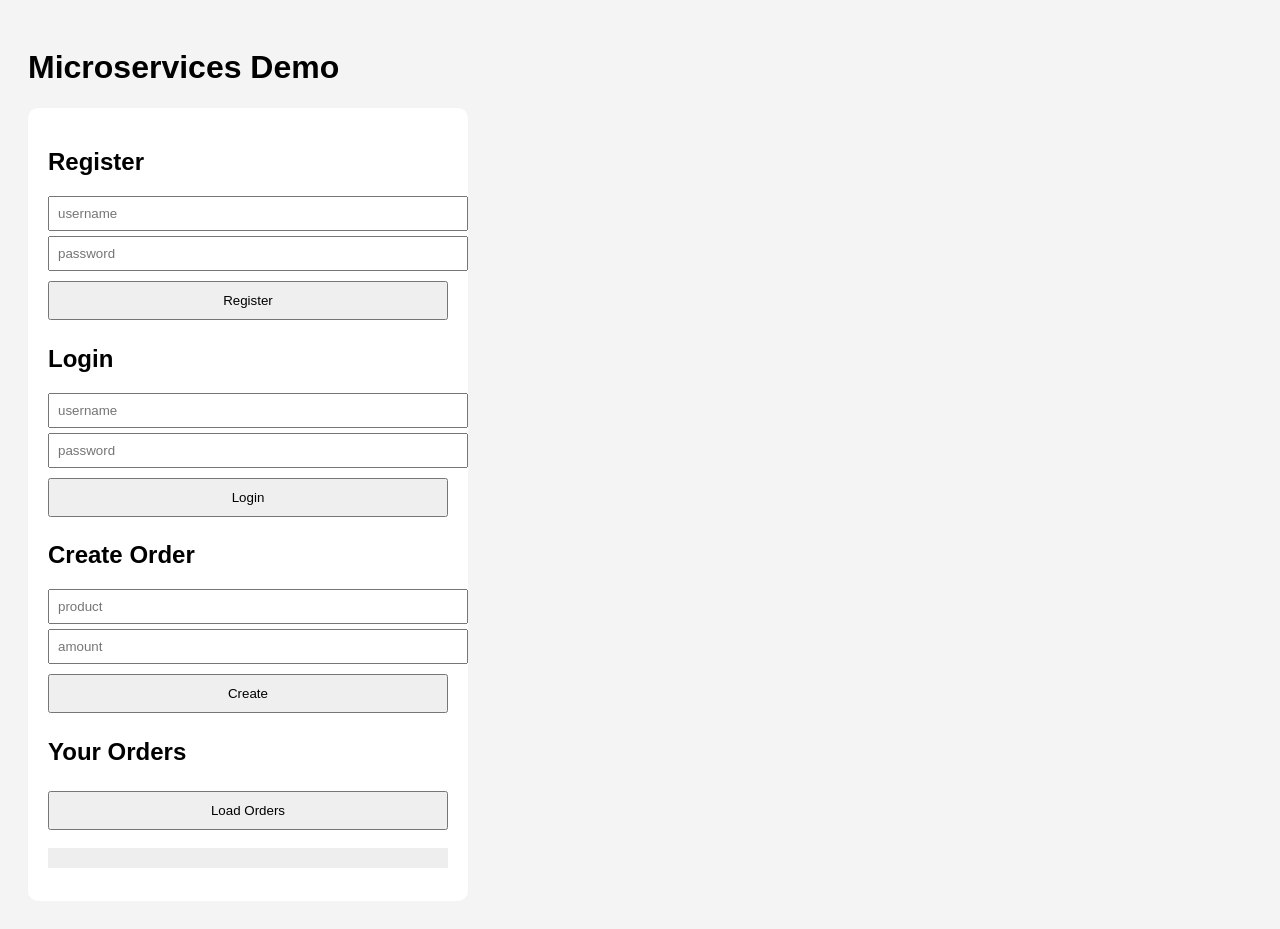
==== terraform/frontend/html/index.html @ 65488841 "added terrform, refactor db_init, frontend" ====
<!DOCTYPE html>
<html>
<head>
    <title>Microservices App</title>
    <link rel="stylesheet" href="styles.css">
</head>
<body>

<h1>Microservices Demo</h1>

<div class="container">

    <h2>Register</h2>
    <input id="reg_user" placeholder="username">
    <input id="reg_pass" placeholder="password" type="password">
    <button onclick="register()">Register</button>

    <h2>Login</h2>
    <input id="log_user" placeholder="username">
    <input id="log_pass" placeholder="password" type="password">
    <button onclick="login()">Login</button>

    <h2>Create Order</h2>
    <input id="product" placeholder="product">
    <input id="amount" placeholder="amount">
    <button onclick="createOrder()">Create</button>

    <h2>Your Orders</h2>
    <button onclick="getOrders()">Load Orders</button>

    <pre id="output"></pre>

</div>

<script src="app.js"></script>
</body>
</html>
---- terraform/frontend/html/styles.css ----
body {
    font-family: Arial;
    background: #f4f4f4;
    padding: 20px;
}

.container {
    background: white;
    padding: 20px;
    border-radius: 10px;
    width: 400px;
}

input {
    display: block;
    margin: 5px 0;
    padding: 8px;
    width: 100%;
}

button {
    margin: 5px 0;
    padding: 10px;
    width: 100%;
    cursor: pointer;
}

pre {
    background: #eee;
    padding: 10px;
}
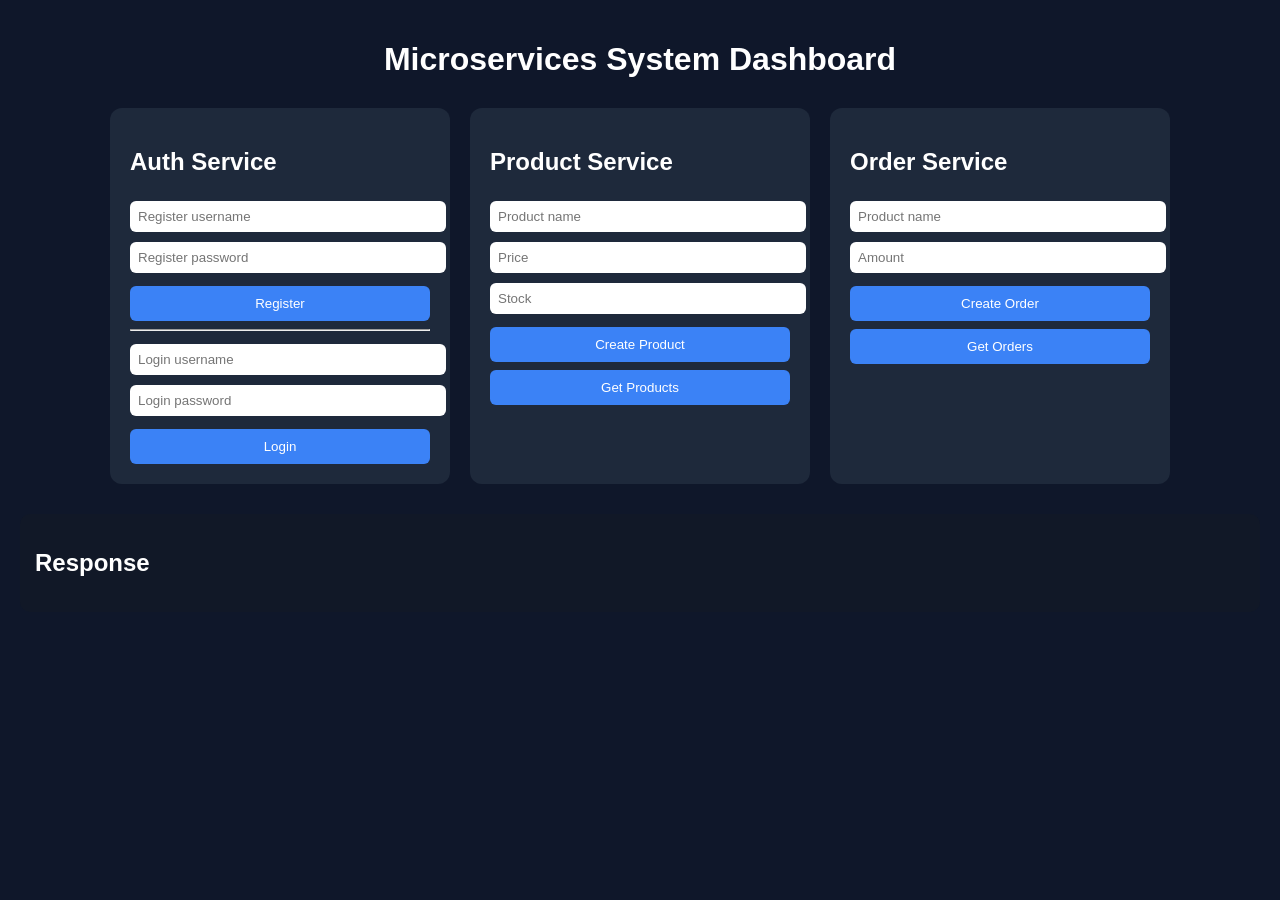
==== commit 5592598b: "product service added" ====
--- a/terraform/frontend/html/index.html
+++ b/terraform/frontend/html/index.html
@@ -1,37 +1,64 @@
 <!DOCTYPE html>
-<html>
+<html lang="en">
 <head>
-    <title>Microservices App</title>
+    <meta charset="UTF-8" />
+    <title>Microservices Dashboard</title>
     <link rel="stylesheet" href="styles.css">
 </head>
+
 <body>
 
-<h1>Microservices Demo</h1>
+<h1>Microservices System Dashboard</h1>
 
 <div class="container">
 
-    <h2>Register</h2>
-    <input id="reg_user" placeholder="username">
-    <input id="reg_pass" placeholder="password" type="password">
-    <button onclick="register()">Register</button>
+    <!-- AUTH -->
+    <div class="card">
+        <h2>Auth Service</h2>
 
-    <h2>Login</h2>
-    <input id="log_user" placeholder="username">
-    <input id="log_pass" placeholder="password" type="password">
-    <button onclick="login()">Login</button>
+        <input id="reg_user" placeholder="Register username" />
+        <input id="reg_pass" type="password" placeholder="Register password" />
+        <button onclick="register()">Register</button>
 
-    <h2>Create Order</h2>
-    <input id="product" placeholder="product">
-    <input id="amount" placeholder="amount">
-    <button onclick="createOrder()">Create</button>
+        <hr>
 
-    <h2>Your Orders</h2>
-    <button onclick="getOrders()">Load Orders</button>
+        <input id="log_user" placeholder="Login username" />
+        <input id="log_pass" type="password" placeholder="Login password" />
+        <button onclick="login()">Login</button>
+    </div>
 
-    <pre id="output"></pre>
+    <!-- PRODUCTS -->
+    <div class="card">
+        <h2>Product Service</h2>
+
+        <input id="p_name" placeholder="Product name" />
+        <input id="p_price" placeholder="Price" />
+        <input id="p_stock" placeholder="Stock" />
+
+        <button onclick="createProduct()">Create Product</button>
+        <button onclick="getProducts()">Get Products</button>
+    </div>
+
+    <!-- ORDERS -->
+    <div class="card">
+        <h2>Order Service</h2>
+
+        <input id="product" placeholder="Product name" />
+        <input id="amount" placeholder="Amount" />
+
+        <button onclick="createOrder()">Create Order</button>
+        <button onclick="getOrders()">Get Orders</button>
+    </div>
 
 </div>
 
+<!-- OUTPUT -->
+<div class="output">
+    <h2>Response</h2>
+    <pre id="output"></pre>
+</div>
+
 <script src="app.js"></script>
+
 </body>
 </html>
--- a/terraform/frontend/html/styles.css
+++ b/terraform/frontend/html/styles.css
@@ -1,31 +1,55 @@
 body {
-    font-family: Arial;
-    background: #f4f4f4;
+    font-family: Arial, sans-serif;
+    background: #0f172a;
+    color: white;
+    margin: 0;
     padding: 20px;
 }
 
+h1 {
+    text-align: center;
+    margin-bottom: 30px;
+}
+
 .container {
-    background: white;
+    display: flex;
+    gap: 20px;
+    justify-content: center;
+}
+
+.card {
+    background: #1e293b;
     padding: 20px;
-    border-radius: 10px;
-    width: 400px;
+    border-radius: 12px;
+    width: 300px;
 }
 
 input {
-    display: block;
+    width: 100%;
     margin: 5px 0;
     padding: 8px;
-    width: 100%;
+    border-radius: 6px;
+    border: none;
 }
 
 button {
-    margin: 5px 0;
+    width: 100%;
+    margin-top: 8px;
     padding: 10px;
-    width: 100%;
+    background: #3b82f6;
+    border: none;
+    color: white;
+    border-radius: 6px;
     cursor: pointer;
 }
 
-pre {
-    background: #eee;
-    padding: 10px;
+button:hover {
+    background: #2563eb;
+}
+
+.output {
+    margin-top: 30px;
+    background: #111827;
+    padding: 15px;
+    border-radius: 10px;
 }
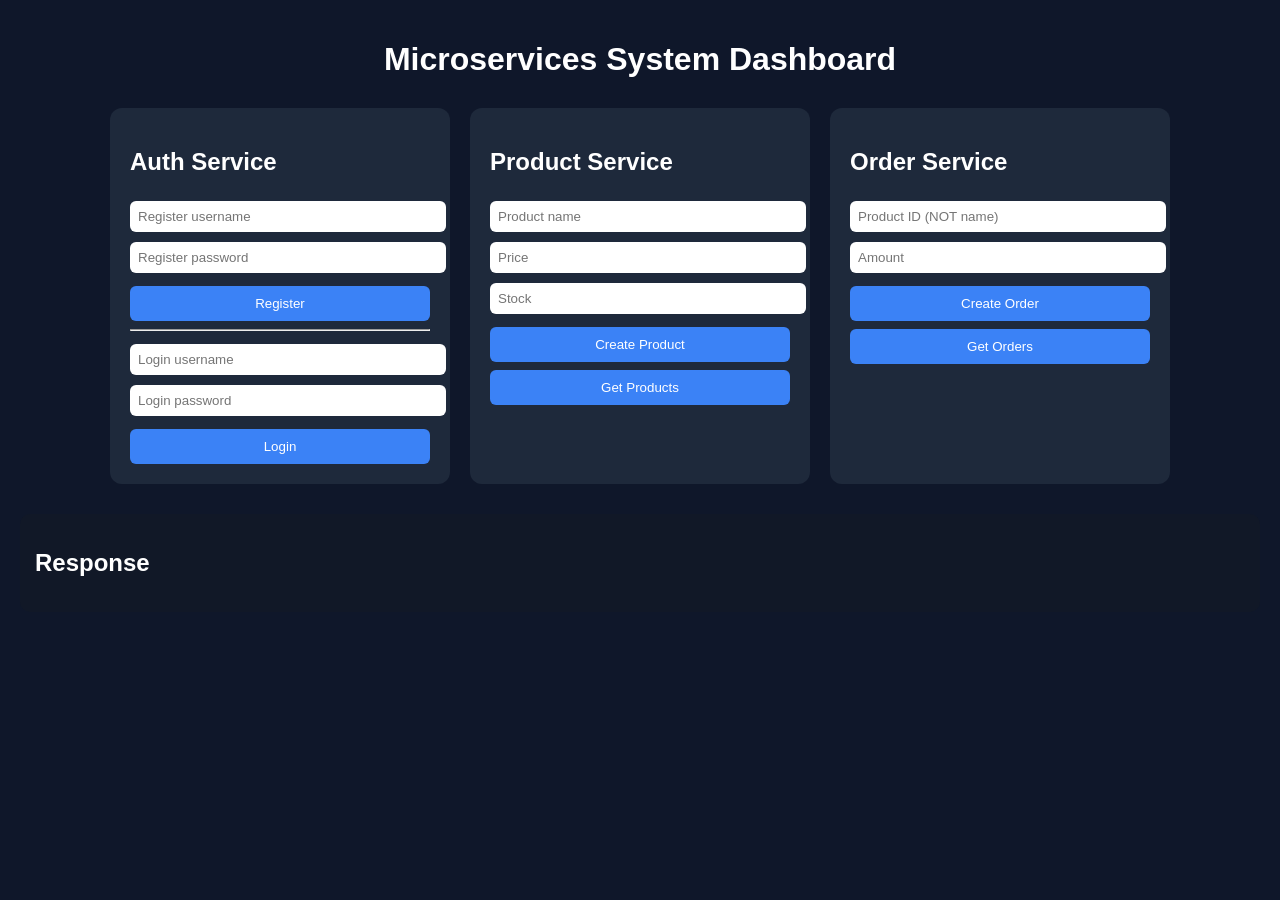
==== commit 29a31ac0: "fixes in docker" ====
--- a/terraform/frontend/html/index.html
+++ b/terraform/frontend/html/index.html
@@ -1,34 +1,32 @@
-<!DOCTYPE html>
+<!doctype html>
 <html lang="en">
-<head>
+  <head>
     <meta charset="UTF-8" />
     <title>Microservices Dashboard</title>
-    <link rel="stylesheet" href="styles.css">
-</head>
+    <link rel="stylesheet" href="styles.css" />
+  </head>
 
-<body>
+  <body>
+    <h1>Microservices System Dashboard</h1>
 
-<h1>Microservices System Dashboard</h1>
-
-<div class="container">
-
-    <!-- AUTH -->
-    <div class="card">
+    <div class="container">
+      <!-- AUTH -->
+      <div class="card">
         <h2>Auth Service</h2>
 
         <input id="reg_user" placeholder="Register username" />
         <input id="reg_pass" type="password" placeholder="Register password" />
         <button onclick="register()">Register</button>
 
-        <hr>
+        <hr />
 
         <input id="log_user" placeholder="Login username" />
         <input id="log_pass" type="password" placeholder="Login password" />
         <button onclick="login()">Login</button>
-    </div>
+      </div>
 
-    <!-- PRODUCTS -->
-    <div class="card">
+      <!-- PRODUCTS -->
+      <div class="card">
         <h2>Product Service</h2>
 
         <input id="p_name" placeholder="Product name" />
@@ -37,28 +35,27 @@
 
         <button onclick="createProduct()">Create Product</button>
         <button onclick="getProducts()">Get Products</button>
-    </div>
+      </div>
 
-    <!-- ORDERS -->
-    <div class="card">
+      <!-- ORDERS -->
+      <!-- ORDERS -->
+      <div class="card">
         <h2>Order Service</h2>
 
-        <input id="product" placeholder="Product name" />
+        <input id="product_id" placeholder="Product ID (NOT name)" />
         <input id="amount" placeholder="Amount" />
 
         <button onclick="createOrder()">Create Order</button>
         <button onclick="getOrders()">Get Orders</button>
+      </div>
     </div>
 
-</div>
+    <!-- OUTPUT -->
+    <div class="output">
+      <h2>Response</h2>
+      <pre id="output"></pre>
+    </div>
 
-<!-- OUTPUT -->
-<div class="output">
-    <h2>Response</h2>
-    <pre id="output"></pre>
-</div>
-
-<script src="app.js"></script>
-
-</body>
-</html>+    <script src="app.js"></script>
+  </body>
+</html>
